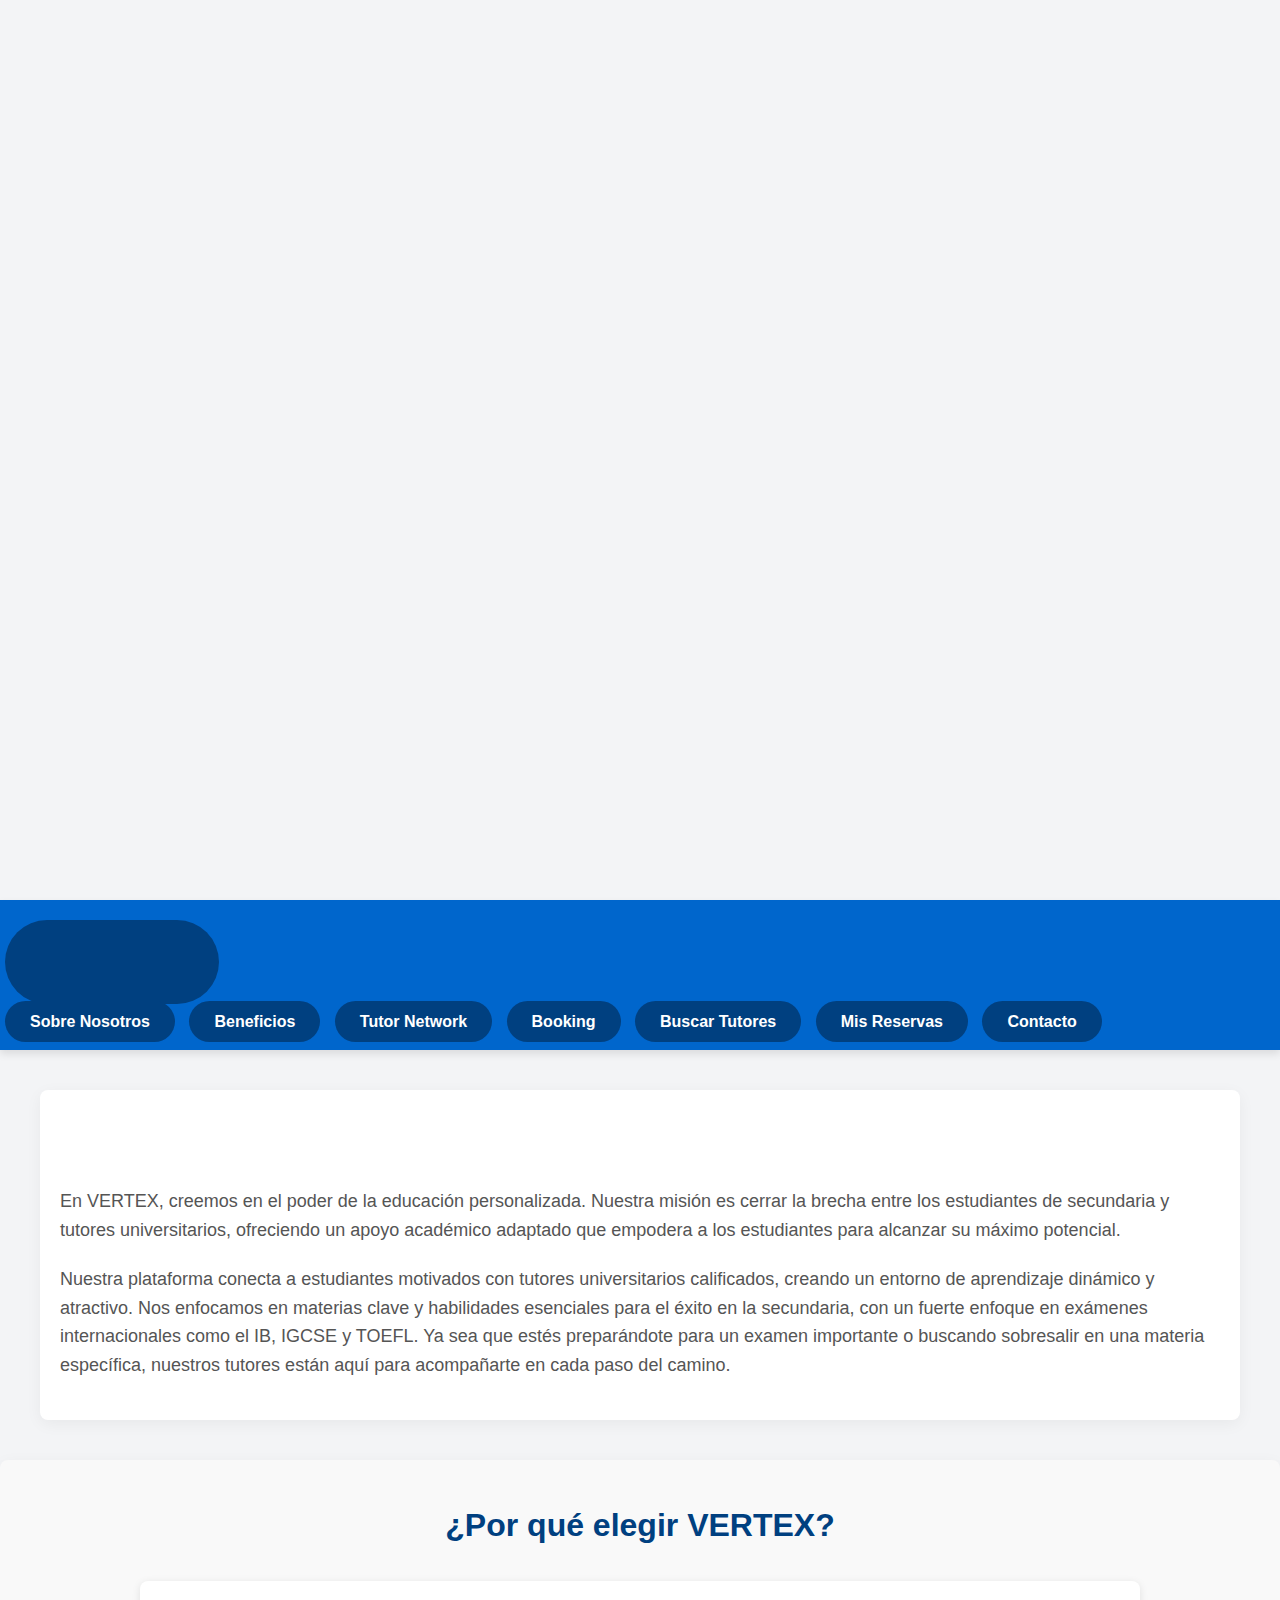
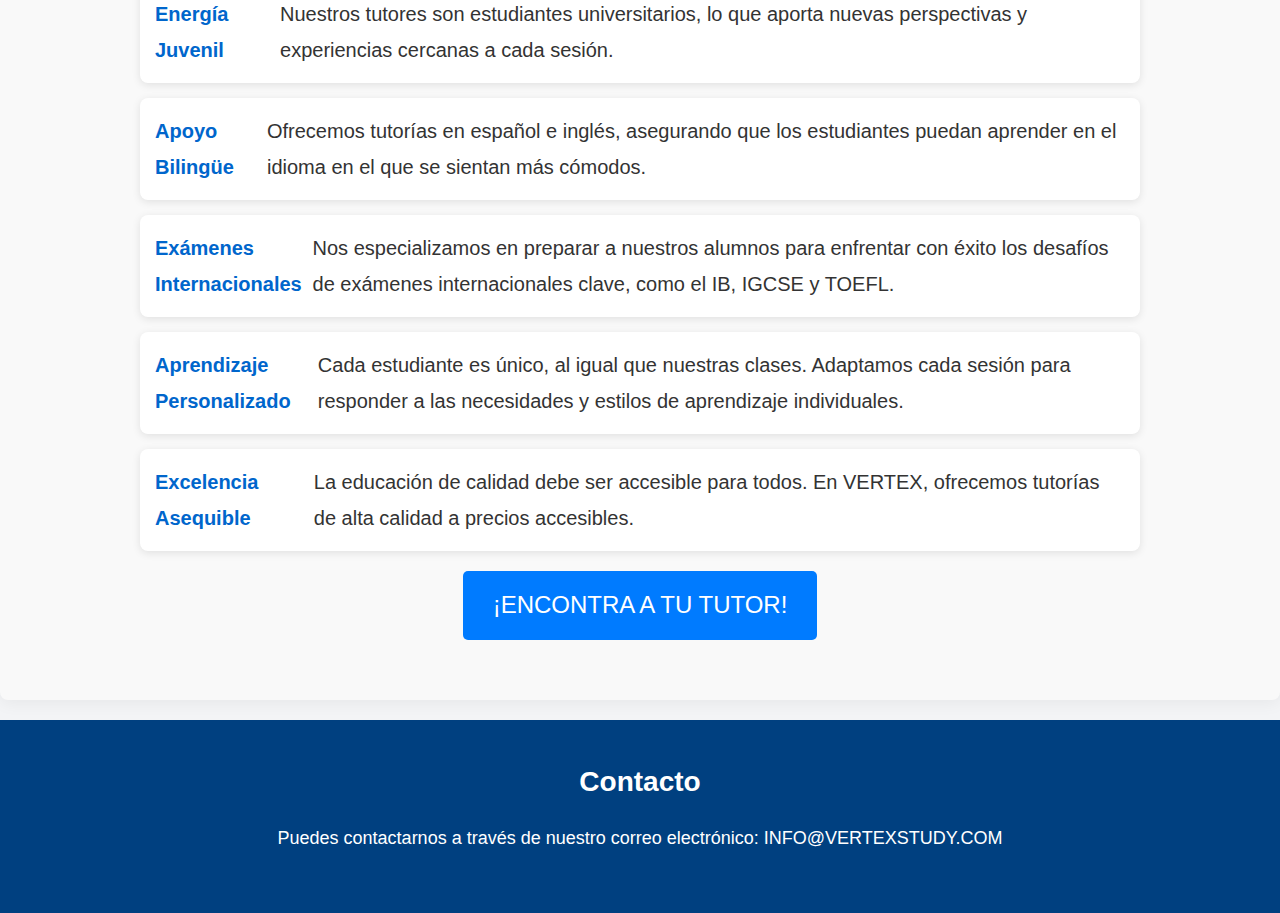
==== index.html @ 0e07ec2d "Add files via upload" ====
<!DOCTYPE html>
<html lang="es">
<head>
    <meta charset="UTF-8">
    <meta name="viewport" content="width=device-width, initial-scale=1.0">
    <title>VERTEX</title>
    <link rel="stylesheet" href="styles.css">
</head>
<body>

    <div class="welcome-banner">
        <video autoplay muted loop id="welcome-video">
            <source src="welcomebanner.mp4" type="video/mp4">
            <source src="video.webm" type="video/webm">
            Tu navegador no soporta el formato de video.
        </video>
    </div>
    
    <div class="nav-banner">
        <a href="index.html">
            <img src="vertexlogo.png" alt="Logo VERTEX" class="logo">
        </a>
        <nav>
            <a href="index.html#about-us">Sobre Nosotros</a>
            <a href="index.html#benefits">Beneficios</a>
            <a href="tutor-network.html">Tutor Network</a>
            <a href="booking.html">Booking</a>
            <a href="find.html">Buscar Tutores</a>
            <a href="mis-reservas.html">Mis Reservas</a>
            <a href="index.html#contact">Contacto</a>
        </nav>
    </div>


    <div class="main-content" id="about-us">
        <h1>SOBRE NOSOTROS</h1>
        <p>En VERTEX, creemos en el poder de la educación personalizada. Nuestra misión es cerrar la brecha entre los estudiantes de secundaria y tutores universitarios, ofreciendo un apoyo académico adaptado que empodera a los estudiantes para alcanzar su máximo potencial.</p>
        <p>Nuestra plataforma conecta a estudiantes motivados con tutores universitarios calificados, creando un entorno de aprendizaje dinámico y atractivo. Nos enfocamos en materias clave y habilidades esenciales para el éxito en la secundaria, con un fuerte enfoque en exámenes internacionales como el IB, IGCSE y TOEFL. Ya sea que estés preparándote para un examen importante o buscando sobresalir en una materia específica, nuestros tutores están aquí para acompañarte en cada paso del camino.</p>
    </div>


    <section id="benefits">
        <h2>¿Por qué elegir VERTEX?</h2>
        <ul>
            <li><strong>Energía Juvenil</strong> Nuestros tutores son estudiantes universitarios, lo que aporta nuevas perspectivas y experiencias cercanas a cada sesión.</li>
            <li><strong>Apoyo Bilingüe</strong> Ofrecemos tutorías en español e inglés, asegurando que los estudiantes puedan aprender en el idioma en el que se sientan más cómodos.            </li>
            <li><strong>Exámenes Internacionales</strong> Nos especializamos en preparar a nuestros alumnos para enfrentar con éxito los desafíos de exámenes internacionales clave, como el IB, IGCSE y TOEFL.</li>
            <li><strong>Aprendizaje Personalizado</strong> Cada estudiante es único, al igual que nuestras clases. Adaptamos cada sesión para responder a las necesidades y estilos de aprendizaje individuales.</li>
            <li><strong>Excelencia Asequible</strong> La educación de calidad debe ser accesible para todos. En VERTEX, ofrecemos tutorías de alta calidad a precios accesibles.</li>
        </ul>

        </div>
        <div class="find-tutor-button-container">
            <a href="find.html" class="find-tutor-button">¡ENCONTRA A TU TUTOR!</a>
        </div>
    </section>




    <div class="contact" id="contact">
        <h2>Contacto</h2>
        <p2>Puedes contactarnos a través de nuestro correo electrónico: INFO@VERTEXSTUDY.COM</p>
    </div>

</body>
</html>
---- styles.css ----
* {
    margin: 0;
    padding: 0;
    box-sizing: border-box;
}

body {
    font-family: 'Poppins', sans-serif;
    background-color: #f3f4f6;
    color: #333;
    line-height: 1.6;
}
.welcome-banner {
    position: relative;
    width: 100%;
    height: 100vh;  /* Ocupa toda la altura de la ventana */
    overflow: hidden;  /* Para asegurar que el video no se desborde */
}

#welcome-video {
    position: absolute;
    top: 0;
    left: 0;
    width: 100%;
    height: 100%;
    object-fit: cover;  /* Asegura que el video cubra todo el espacio */
    z-index: -1;  /* Asegura que el contenido se superponga al video */
}

/* Banner de navegación */
.nav-banner {
    display: flex;
    align-items: center;
    justify-content: space-between;
    background-color: #0066cc;
    padding: 15px 0;
    width: 100%;
    box-shadow: 0 4px 8px rgba(0, 0, 0, 0.1);
    flex-wrap: wrap;
}

/* Logo */
.nav-banner .logo {
    height: 60px; 
    margin-right: 5px; 
    vertical-align: middle;
}

/* Animación para que el logo aparezca con suavidad */
.logo {
    opacity: 0;
    transform: translateY(-20px);
    animation: fadeInUp 1s forwards;
    animation-delay: 0.5s;  /* Se retrasa la animación para que el logo no aparezca de inmediato */
}

/* Definir la animación de fadeInUp */
@keyframes fadeInUp {
    to {
        opacity: 1;
        transform: translateY(0);
    }
}

/* Estilos para los enlaces de navegación */
.nav-banner a {
    color: white;
    background-color: #004080;
    padding: 12px 25px;
    text-decoration: none;
    margin: 5px;
    border-radius: 50px;
    font-weight: bold;
    transition: background-color 0.3s ease;
    white-space: nowrap; /* Evita que el texto se divida en varias líneas */
}

/* Hover en enlaces de navegación */
.nav-banner a:hover {
    background-color: #0059b3;
}

/* Nav Bar: Estilos para móviles */
@media (max-width: 768px) {
    /* Ocultar los enlaces de navegación */
    .nav-banner nav {
        display: none;
        flex-direction: column;
        width: 100%;
        position: absolute;
        top: 60px;
        background-color: #0066cc;
        left: 0;
        padding: 20px 0;
    }

    /* Mostrar el menú de hamburguesa */
    .nav-banner .hamburger {
        display: block;
        cursor: pointer;
        z-index: 1100;
    }

    /* Cuando el menú hamburguesa es clickeado, muestra los enlaces */
    .nav-banner.open nav {
        display: flex;
    }

    /* Botones de navegación */
    .nav-banner nav a {
        color: white;
        padding: 10px 20px;
        text-align: center;
        text-decoration: none;
        display: block;
    }

    /* Cambiar el color de los botones al pasar el ratón */
    .nav-banner nav a:hover {
        background-color: #005bb5;
    }
}

/* Estilos adicionales para el botón de hamburguesa */
.hamburger {
    display: none;
    cursor: pointer;
    font-size: 30px;
    color: white;
}

/* Media Query para video en móvil */
@media (max-width: 480px) {
    .welcome-banner video {
        object-fit: cover;
        height: 100vh; /* Asegura que el video cubra toda la altura */
        width: 100%;
    }
}
.main-content {
    max-width: 1200px;
    margin: 40px auto;
    padding: 20px;
    background-color: white;
    border-radius: 8px;
    box-shadow: 0 4px 16px rgba(0, 0, 0, 0.05);
}

h1 {
    font-size: 36px;
    color: #004080;
    margin-bottom: 20px;
    text-align: center;
}
h1 {
    opacity: 0;
    transform: translateY(30px);
    animation: fadeInDown 1s forwards;
    animation-delay: 0.3s;  /* Para que no aparezca de inmediato */
}

@keyframes fadeInDown {
    to {
        opacity: 1;
        transform: translateY(0);
    }
}


h3{
    font-size: 20px;
    color: #004080;
    margin-bottom: 20px;
    text-align: center;
}


p {
    font-size: 18px;
    margin-bottom: 20px;
    color: #555;
}

p2 {
    font-size: 18px;
    margin-bottom: 20px;
    color: #ffffff;
}


#benefits {
    background-color: #f9f9f9;
    padding: 40px 20px;
    margin-top: 20px;
    border-radius: 8px;
    box-shadow: 0 4px 16px rgba(0, 0, 0, 0.05);
}

#benefits h2 {
    color: #004080;
    text-align: center;
    font-size: 32px;
    margin-bottom: 30px;
}



#benefits ul {
    list-style-type: none;
    padding: 0;
    max-width: 1000px;
    margin: 0 auto;
}

#benefits li {
    font-size: 20px;
    margin-bottom: 15px;
    line-height: 1.8;
    color: #333;
    display: flex;
    align-items: center;
    background-color: white;
    padding: 15px;
    border-radius: 8px;
    box-shadow: 0 2px 8px rgba(0, 0, 0, 0.1);
}

#benefits li strong {
    color: #0066cc;
    margin-right: 10px;
}


.contact {
    padding: 40px 20px;
    background-color: #004080;
    color: white;
    text-align: center;
    margin-top: 20px;

}

.contact h2 {
    margin-bottom: 20px;
    font-size: 28px;
}

.contact p {
    font-size: 18px;
}

.tutor-grid {
    display: flex;
    flex-wrap: wrap;
    gap: 20px;
    justify-content: center;
    padding: 20px;
}


.tutor-card {
    background-color: white;
    border-radius: 8px;
    box-shadow: 0 4px 16px rgba(0, 0, 0, 0.1);
    padding: 20px;
    max-width: 300px;
    text-align: center;
}

.tutor-card h2 {
    font-size: 24px;
    color: #004080;
    margin-bottom: 10px;
}

.tutor-photo {
    width: 100%;
    height: 150px;
    background-color: #ddd;
    border-radius: 8px;
    margin-bottom: 15px;
    display: flex;
    align-items: center;
    justify-content: center;
    font-weight: bold;
    color: #666;
}

.tutor-card p {
    font-size: 18px;
    margin: 10px 0;
    color: #555;
}

.tutor-card ul {
    list-style-type: disc;
    padding-left: 20px;
    text-align: left;
}

.tutor-card ul li {
    font-size: 16px;
    margin-bottom: 5px;
    color: #333;
}

.tutor-photo {
    width: 100%;
    height: 150px;
    overflow: hidden;
    border-radius: 8px;
    margin-bottom: 15px;
    display: flex;
    align-items: center;
    justify-content: center;
}

.tutor-photo img {
    width: 100%;
    height: 100%;
    object-fit: cover; 
    border-radius: 8px;
}

.find-tutor-button-container {
    text-align: center;
    margin: 20px 0;
}

.find-tutor-button {
    display: inline-block;
    padding: 15px 30px;
    font-size: 24px;
    color: white;
    background-color: #007bff; 
    border: none;
    border-radius: 5px;
    text-decoration: none;
    transition: background-color 0.3s;
}

.find-tutor-button:hover {
    background-color: #0056b3; 
}

.booking-form {
    margin: 30px auto;
    padding: 30px;
    background-color: #ffffff;
    border-radius: 12px;
    box-shadow: 0 8px 16px rgba(0, 0, 0, 0.1);
    font-family: 'Poppins', sans-serif;
    font-size: 16px;
    max-width: 500px;
    width: 100%;
    text-align: center; /* Esto asegura que todo dentro del formulario esté centrado */
}

.form-title {
    font-size: 28px;
    margin-bottom: 25px;
    color: #004080;
    text-align: center;
    font-weight: 600;
}

.booking-form input[type="text"],
.booking-form input[type="number"],
.booking-form select {
    width: 100%;
    padding: 15px;
    margin: 12px 0;
    border: 1px solid #ddd;
    border-radius: 8px;
    font-size: 16px;
    color: #333;
    transition: border-color 0.3s ease, box-shadow 0.3s ease;
    background-color: #f9f9f9;
}

/* Animación para los inputs y select */
.booking-form input[type="text"],
.booking-form input[type="number"],
.booking-form select {
    opacity: 0;
    transform: translateY(20px);
    animation: fadeInUp 0.3s forwards;
    animation-delay: 0.2s;  /* Retraso para que no aparezcan todos a la vez */
}

@keyframes fadeInUp {
    to {
        opacity: 1;
        transform: translateY(0);
    }
}

.booking-form input[type="text"]:focus,
.booking-form input[type="number"]:focus,
.booking-form select:focus {
    border-color: #0066cc;
    box-shadow: 0 0 8px rgba(0, 102, 204, 0.4);
    background-color: #ffffff;
}

.booking-form input[type="submit"] {
    background-color: #0066cc;
    color: white;
    font-size: 18px;
    padding: 15px 20px;
    border: none;
    border-radius: 8px;
    cursor: pointer;
    width: 100%;
    margin-top: 20px;
    transition: background-color 0.3s ease;
}

.booking-form input[type="submit"]:hover {
    background-color: #005bb5;
}

.booking-form input[type="submit"]:active {
    background-color: #004080;
}

.booking-form label {
    font-size: 16px;
    color: #333;
    margin-bottom: 8px;
    display: block;
    font-weight: 500;
}

.booking-form .form-group {
    margin-bottom: 20px;
}

.booking-form .form-group select,
.booking-form .form-group input[type="text"],
.booking-form .form-group input[type="number"] {
    width: 100%;
    padding: 15px;
    border-radius: 8px;
    border: 1px solid #ddd;
    background-color: #f9f9f9;
    font-size: 16px;
    color: #333;
    transition: border-color 0.3s ease, box-shadow 0.3s ease;
}

.booking-form .form-group select:focus,
.booking-form .form-group input[type="text"]:focus,
.booking-form .form-group input[type="number"]:focus {
    border-color: #0066cc;
    box-shadow: 0 0 8px rgba(0, 102, 204, 0.4);
    background-color: #ffffff;
}


        
.booking-button {
    background-color: #007BFF;    
    color: white;               
    padding: 10px 20px;    
    border: none;           
    border-radius: 4px;           
    cursor: pointer;           
    font-size: 16px;     
    margin-top: 20px; /* Opcional, si quieres un poco de espacio encima del botón */
    display: inline-block; /* Asegura que el botón no ocupe toda la línea */
}

.booking-button:hover {
    background-color: #0056b3;     
}

/* Estilos para el banner de cada reserva */
.reserva-banner {
    background-color: #0066cc;
    color: white;
    padding: 10px 20px;
    display: flex;
    align-items: center;
    justify-content: space-between;
    margin-bottom: 10px;
    border-radius: 5px;
    cursor: pointer;
    font-weight: bold;
}

.reserva-banner h3 {
    color: white;
    margin: 0;
}

/* Estilos para el contenido desplegable de cada reserva */
.reserva-detalles {
    background-color: #e6f2ff;
    padding: 15px;
    display: none;
    margin-bottom: 10px;
    border-radius: 5px;
}

.botones {
    display: flex;
    gap: 10px;
    margin-top: 10px;
}

.boton-modificar,
.boton-eliminar {
    padding: 8px 16px;
    border: none;
    border-radius: 3px;
    cursor: pointer;
    font-weight: bold;
    transition: background-color 0.3s ease;
}

.boton-modificar {
    background-color: #4CAF50;
    color: white;
}

.boton-eliminar {
    background-color: #f44336;
    color: white;
}

/* Hover en botones */
.boton-modificar:hover {
    background-color: #388e3c;
}

.boton-eliminar:hover {
    background-color: #d32f2f;
}

/* Estilos para el nuevo botón REALIZADA */
.boton-realizada {
    background-color: #28a745;  /* Color verde */
    color: white;
    padding: 10px 20px;
    border: none;
    border-radius: 5px;
    cursor: pointer;
    font-size: 16px;
    margin-left: 10px; /* Separación con los otros botones */
    transition: background-color 0.3s;
}

.boton-realizada:hover {
    background-color: #218838; /* Color verde más oscuro al hacer hover */
}
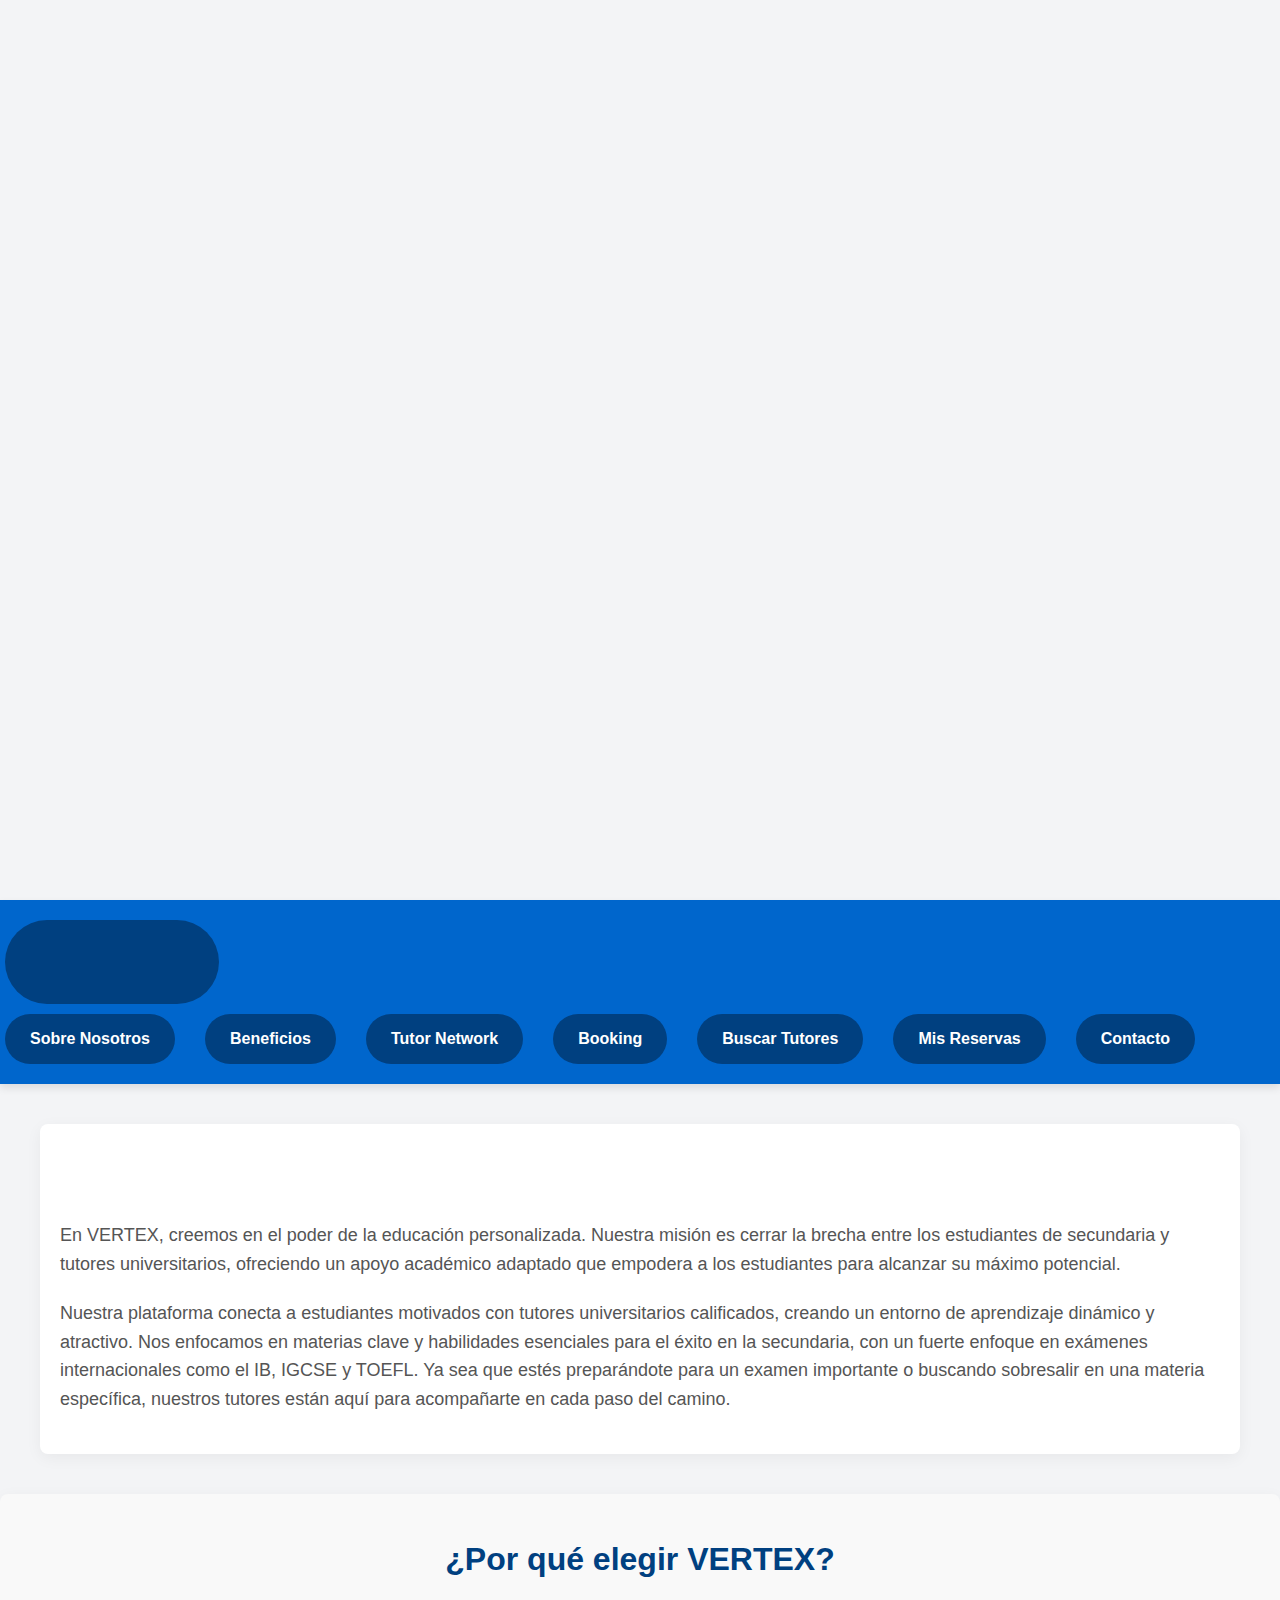
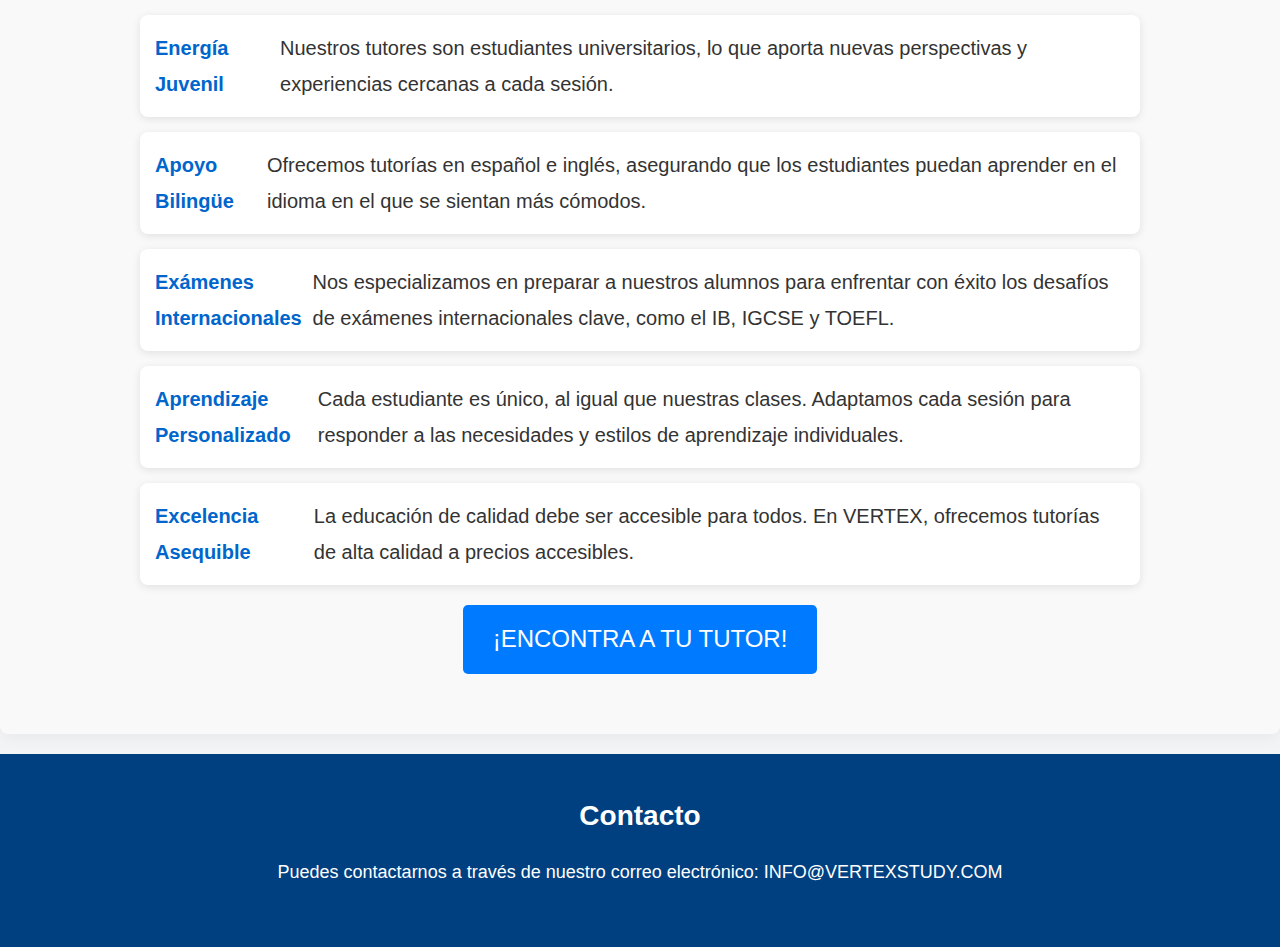
==== commit 621426aa: "Update index.html" ====
--- a/index.html
+++ b/index.html
@@ -29,6 +29,8 @@
             <a href="mis-reservas.html">Mis Reservas</a>
             <a href="index.html#contact">Contacto</a>
         </nav>
+        <!-- Botón de hamburguesa -->
+        <div class="hamburger" onclick="toggleMenu()">&#9776;</div>
     </div>
 
 
@@ -62,6 +64,14 @@
         <h2>Contacto</h2>
         <p2>Puedes contactarnos a través de nuestro correo electrónico: INFO@VERTEXSTUDY.COM</p>
     </div>
+    <script>
+        function toggleMenu() {
+            const nav = document.querySelector('nav');
+            console.log('¡El botón de hamburguesa ha sido clickeado!'); // Línea de prueba
+            nav.classList.toggle('open');
+        }
+
+    </script>
 
 </body>
 </html>
--- a/styles.css
+++ b/styles.css
@@ -37,6 +37,7 @@
     width: 100%;
     box-shadow: 0 4px 8px rgba(0, 0, 0, 0.1);
     flex-wrap: wrap;
+    position: relative;
 }
 
 /* Logo */
@@ -79,56 +80,55 @@
 .nav-banner a:hover {
     background-color: #0059b3;
 }
-
-/* Nav Bar: Estilos para móviles */
+/* Menú de navegación */
+nav {
+    display: flex;
+    gap: 20px;
+}
+
+/* Estilo para los enlaces del menú */
+nav a {
+    color: white;
+    text-decoration: none;
+    font-size: 16px;
+}
+
+/* Estilo del botón de hamburguesa */
+.hamburger {
+    display: none;
+    font-size: 30px;
+    color: white;
+    cursor: pointer;
+}
+
+/* Mostrar el botón de hamburguesa en pantallas pequeñas */
 @media (max-width: 768px) {
-    /* Ocultar los enlaces de navegación */
-    .nav-banner nav {
-        display: none;
+    .hamburger {
+        display: block;
+    }
+
+    /* Estilo del menú en versión móvil */
+    nav {
+        display: none; /* Ocultamos el menú por defecto en móvil */
         flex-direction: column;
-        width: 100%;
         position: absolute;
         top: 60px;
+        left: 0;
+        right: 0;
         background-color: #0066cc;
-        left: 0;
-        padding: 20px 0;
-    }
-
-    /* Mostrar el menú de hamburguesa */
-    .nav-banner .hamburger {
-        display: block;
-        cursor: pointer;
-        z-index: 1100;
-    }
-
-    /* Cuando el menú hamburguesa es clickeado, muestra los enlaces */
-    .nav-banner.open nav {
-        display: flex;
-    }
-
-    /* Botones de navegación */
-    .nav-banner nav a {
-        color: white;
-        padding: 10px 20px;
+        padding: 10px 0;
+    }
+
+    nav.open {
+        display: flex; /* Mostramos el menú cuando se active */
+    }
+
+    nav a {
+        padding: 10px;
         text-align: center;
-        text-decoration: none;
-        display: block;
-    }
-
-    /* Cambiar el color de los botones al pasar el ratón */
-    .nav-banner nav a:hover {
-        background-color: #005bb5;
-    }
-}
-
-/* Estilos adicionales para el botón de hamburguesa */
-.hamburger {
-    display: none;
-    cursor: pointer;
-    font-size: 30px;
-    color: white;
-}
-
+        width: 100%;
+    }
+}
 /* Media Query para video en móvil */
 @media (max-width: 480px) {
     .welcome-banner video {
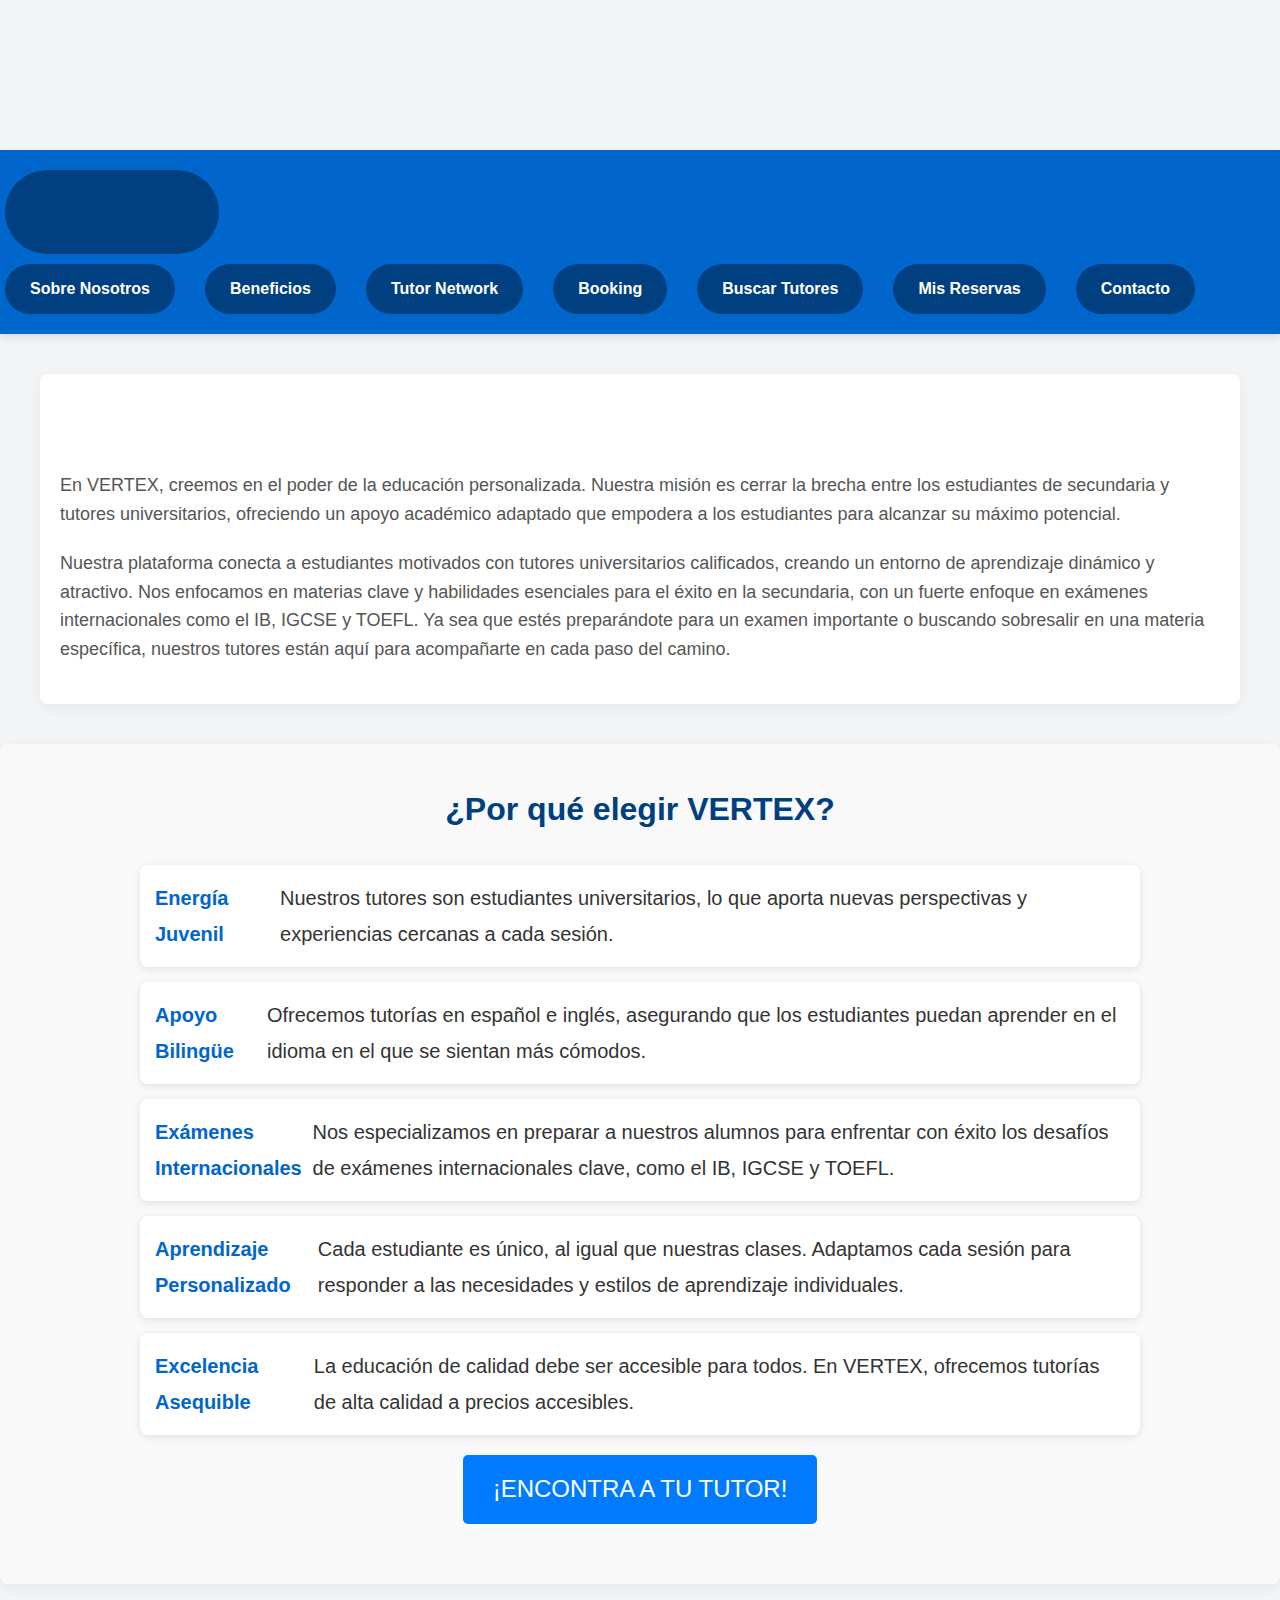
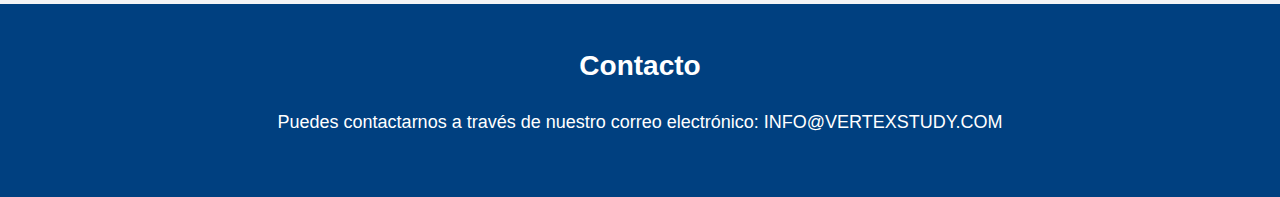
==== commit 4dd5d0b7: "Update index.html" ====
--- a/index.html
+++ b/index.html
@@ -29,7 +29,7 @@
             <a href="mis-reservas.html">Mis Reservas</a>
             <a href="index.html#contact">Contacto</a>
         </nav>
-        <!-- Botón de hamburguesa -->
+
         <div class="hamburger" onclick="toggleMenu()">&#9776;</div>
     </div>
 
@@ -67,7 +67,7 @@
     <script>
         function toggleMenu() {
             const nav = document.querySelector('nav');
-            console.log('¡El botón de hamburguesa ha sido clickeado!'); // Línea de prueba
+            console.log('¡El botón de hamburguesa ha sido clickeado!'); 
             nav.classList.toggle('open');
         }
 
--- a/styles.css
+++ b/styles.css
@@ -13,21 +13,47 @@
 .welcome-banner {
     position: relative;
     width: 100%;
-    height: 100vh;  /* Ocupa toda la altura de la ventana */
-    overflow: hidden;  /* Para asegurar que el video no se desborde */
+    overflow: hidden; 
 }
 
 #welcome-video {
-    position: absolute;
-    top: 0;
-    left: 0;
-    width: 100%;
     height: 100%;
-    object-fit: cover;  /* Asegura que el video cubra todo el espacio */
-    z-index: -1;  /* Asegura que el contenido se superponga al video */
-}
-
-/* Banner de navegación */
+    width: 100%; 
+    height: auto%; 
+    object-fit: cover;
+    object-position: center center; 
+}
+
+
+.nav-banner {
+    margin: 0;
+    padding: 0;
+    border: none;
+}
+
+
+#welcome-video {
+    display: block;
+    width: 100%;
+    margin: 0;
+    padding: 0;
+    border: none;
+}
+
+
+.welcome-banner {
+    margin: 0;
+    padding: 0;
+    border: none;
+}
+
+
+@media (min-width: 1024px) {
+    #welcome-video {
+        max-height: 100vh; 
+    }
+}
+
 .nav-banner {
     display: flex;
     align-items: center;
@@ -40,30 +66,20 @@
     position: relative;
 }
 
-/* Logo */
+
 .nav-banner .logo {
     height: 60px; 
     margin-right: 5px; 
     vertical-align: middle;
 }
 
-/* Animación para que el logo aparezca con suavidad */
 .logo {
     opacity: 0;
     transform: translateY(-20px);
     animation: fadeInUp 1s forwards;
-    animation-delay: 0.5s;  /* Se retrasa la animación para que el logo no aparezca de inmediato */
-}
-
-/* Definir la animación de fadeInUp */
-@keyframes fadeInUp {
-    to {
-        opacity: 1;
-        transform: translateY(0);
-    }
-}
-
-/* Estilos para los enlaces de navegación */
+    animation-delay: 0.5s; 
+}
+
 .nav-banner a {
     color: white;
     background-color: #004080;
@@ -73,27 +89,26 @@
     border-radius: 50px;
     font-weight: bold;
     transition: background-color 0.3s ease;
-    white-space: nowrap; /* Evita que el texto se divida en varias líneas */
-}
-
-/* Hover en enlaces de navegación */
+    white-space: nowrap; 
+}
+
 .nav-banner a:hover {
     background-color: #0059b3;
 }
-/* Menú de navegación */
+
 nav {
     display: flex;
     gap: 20px;
 }
 
-/* Estilo para los enlaces del menú */
+
 nav a {
     color: white;
     text-decoration: none;
     font-size: 16px;
 }
 
-/* Estilo del botón de hamburguesa */
+
 .hamburger {
     display: none;
     font-size: 30px;
@@ -101,15 +116,13 @@
     cursor: pointer;
 }
 
-/* Mostrar el botón de hamburguesa en pantallas pequeñas */
 @media (max-width: 768px) {
     .hamburger {
         display: block;
     }
 
-    /* Estilo del menú en versión móvil */
     nav {
-        display: none; /* Ocultamos el menú por defecto en móvil */
+        display: none; 
         flex-direction: column;
         position: absolute;
         top: 60px;
@@ -117,10 +130,11 @@
         right: 0;
         background-color: #0066cc;
         padding: 10px 0;
-    }
-
+        z-index: 1000; 
+
+    }
     nav.open {
-        display: flex; /* Mostramos el menú cuando se active */
+        display: flex; 
     }
 
     nav a {
@@ -129,11 +143,10 @@
         width: 100%;
     }
 }
-/* Media Query para video en móvil */
 @media (max-width: 480px) {
     .welcome-banner video {
         object-fit: cover;
-        height: 100vh; /* Asegura que el video cubra toda la altura */
+        height: 100vh; 
         width: 100%;
     }
 }
@@ -151,18 +164,17 @@
     color: #004080;
     margin-bottom: 20px;
     text-align: center;
-}
-h1 {
-    opacity: 0;
-    transform: translateY(30px);
-    animation: fadeInDown 1s forwards;
-    animation-delay: 0.3s;  /* Para que no aparezca de inmediato */
-}
-
-@keyframes fadeInDown {
+    opacity: 0;                  
+    animation: fadeIn 2s ease-in forwards;  
+}
+
+
+@keyframes fadeIn {
+    from {
+        opacity: 0;
+    }
     to {
         opacity: 1;
-        transform: translateY(0);
     }
 }
 
@@ -353,7 +365,7 @@
     font-size: 16px;
     max-width: 500px;
     width: 100%;
-    text-align: center; /* Esto asegura que todo dentro del formulario esté centrado */
+    text-align: center; 
 }
 
 .form-title {
@@ -378,14 +390,13 @@
     background-color: #f9f9f9;
 }
 
-/* Animación para los inputs y select */
 .booking-form input[type="text"],
 .booking-form input[type="number"],
 .booking-form select {
     opacity: 0;
     transform: translateY(20px);
     animation: fadeInUp 0.3s forwards;
-    animation-delay: 0.2s;  /* Retraso para que no aparezcan todos a la vez */
+    animation-delay: 0.2s;  
 }
 
 @keyframes fadeInUp {
@@ -394,6 +405,7 @@
         transform: translateY(0);
     }
 }
+
 
 .booking-form input[type="text"]:focus,
 .booking-form input[type="number"]:focus,
@@ -456,8 +468,6 @@
     box-shadow: 0 0 8px rgba(0, 102, 204, 0.4);
     background-color: #ffffff;
 }
-
-
         
 .booking-button {
     background-color: #007BFF;    
@@ -467,15 +477,41 @@
     border-radius: 4px;           
     cursor: pointer;           
     font-size: 16px;     
-    margin-top: 20px; /* Opcional, si quieres un poco de espacio encima del botón */
-    display: inline-block; /* Asegura que el botón no ocupe toda la línea */
+    margin-top: 20px; 
+    display: inline-block; 
 }
 
 .booking-button:hover {
     background-color: #0056b3;     
 }
 
-/* Estilos para el banner de cada reserva */
+@media (max-width: 768px) {
+    #reservationForm {
+        display: block; 
+        padding: 20px;
+        margin: 20px auto; 
+        width: 90%; 
+        box-sizing: border-box; 
+    }
+
+    #reservationForm select, #reservationForm button {
+        width: 100%; 
+        padding: 10px;
+        font-size: 16px;
+        margin-bottom: 10px; 
+    }
+    
+    .booking-button {
+        background-color: #007BFF;
+        color: white;
+        padding: 12px;
+        border-radius: 5px;
+        font-size: 18px;
+        width: 100%; 
+        cursor: pointer;
+    }
+}
+
 .reserva-banner {
     background-color: #0066cc;
     color: white;
@@ -494,7 +530,6 @@
     margin: 0;
 }
 
-/* Estilos para el contenido desplegable de cada reserva */
 .reserva-detalles {
     background-color: #e6f2ff;
     padding: 15px;
@@ -529,7 +564,6 @@
     color: white;
 }
 
-/* Hover en botones */
 .boton-modificar:hover {
     background-color: #388e3c;
 }
@@ -538,19 +572,18 @@
     background-color: #d32f2f;
 }
 
-/* Estilos para el nuevo botón REALIZADA */
 .boton-realizada {
-    background-color: #28a745;  /* Color verde */
+    background-color: #28a745; 
     color: white;
     padding: 10px 20px;
     border: none;
     border-radius: 5px;
     cursor: pointer;
     font-size: 16px;
-    margin-left: 10px; /* Separación con los otros botones */
+    margin-left: 10px; 
     transition: background-color 0.3s;
 }
 
 .boton-realizada:hover {
-    background-color: #218838; /* Color verde más oscuro al hacer hover */
-}
+    background-color: #218838; 
+}
